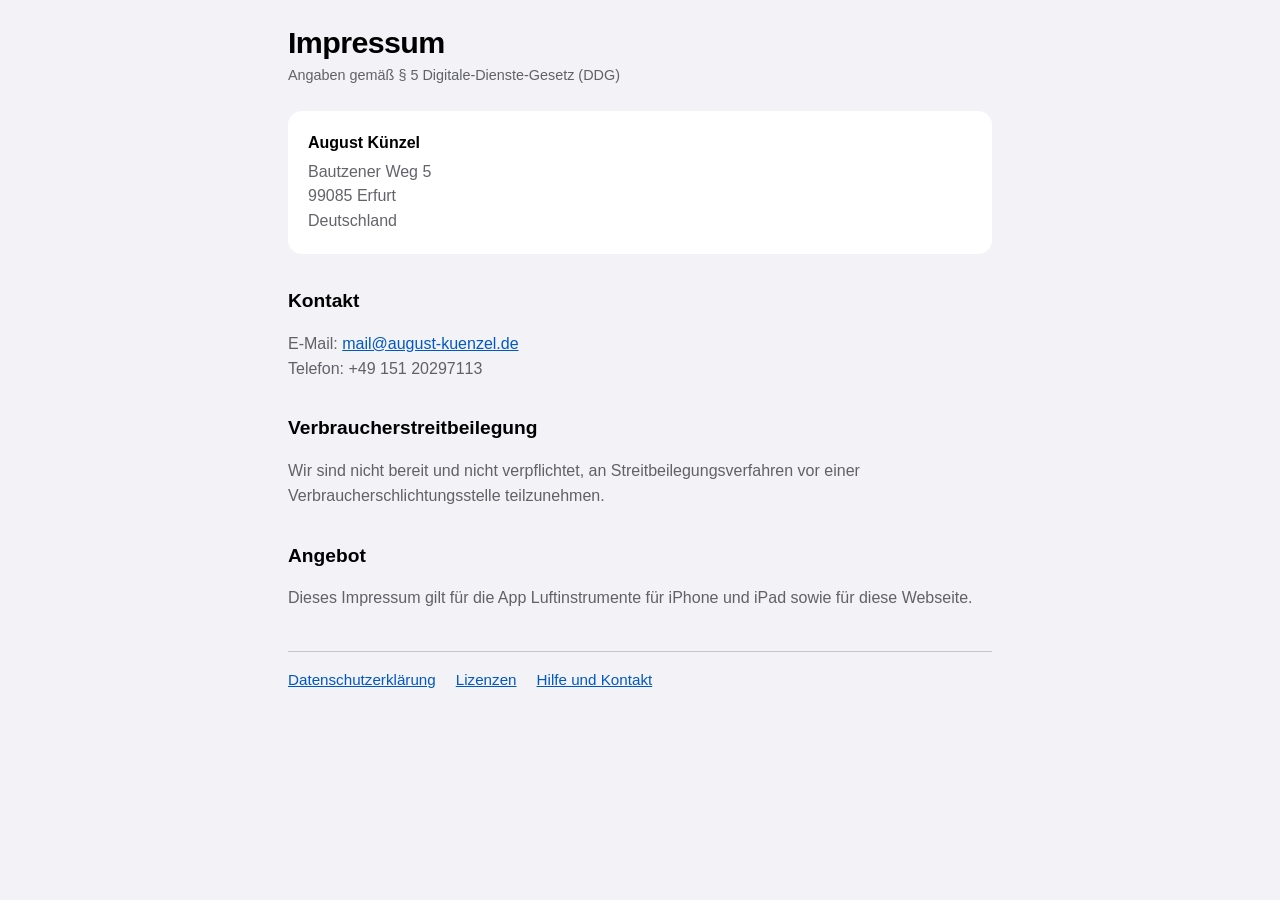
==== impressum.html @ 2248b9a2 "Add files via upload" ====
<!doctype html>
<html lang="de">
  <head>
    <meta charset="UTF-8" />
    <meta name="viewport" content="width=device-width, initial-scale=1.0, viewport-fit=cover" />
    <meta name="robots" content="noindex" />
    <title>Impressum · Luftinstrumente</title>
    <link rel="stylesheet" href="legal.css" />
    <script>
      // In der App (?app): dunkle Darstellung, Verweise auf die anderen Rechtstexte bleiben in der App.
      if (new URLSearchParams(location.search).has('app')) {
        document.documentElement.classList.add('in-app');
        addEventListener('DOMContentLoaded', () => {
          for (const a of document.querySelectorAll('a[href$=".html"]')) a.href = a.getAttribute('href') + '?app';
        });
      }
    </script>
  </head>
  <body>
    <main>
      <h1>Impressum</h1>
      <p class="stand">Angaben gemäß § 5 Digitale-Dienste-Gesetz (DDG)</p>

      <div class="card">
        <p><strong>August Künzel</strong></p>
        <p>Bautzener Weg 5<br />99085 Erfurt<br />Deutschland</p>
      </div>

      <h2>Kontakt</h2>
      <p>
        E-Mail: <a href="mailto:mail@august-kuenzel.de">mail@august-kuenzel.de</a><br />
        Telefon: +49 151 20297113
      </p>

      <h2>Verbraucherstreitbeilegung</h2>
      <p>Wir sind nicht bereit und nicht verpflichtet, an Streitbeilegungsverfahren vor einer Verbraucherschlichtungsstelle teilzunehmen.</p>

      <h2>Angebot</h2>
      <p>Dieses Impressum gilt für die App Luftinstrumente für iPhone und iPad sowie für diese Webseite.</p>

      <nav class="legal-nav">
        <a href="datenschutz.html">Datenschutzerklärung</a>
        <a href="lizenzen.html">Lizenzen</a>
        <a class="web-only" href="index.html">Hilfe und Kontakt</a>
      </nav>
    </main>
  </body>
</html>
---- legal.css ----
/* Gemeinsame Gestaltung der Rechtstexte (in der App und als Webseite). Keine externen Inhalte. */
:root {
  color-scheme: dark light;
  --bg: #000;
  --surface: #1c1c1e;
  --text: #fff;
  --muted: rgb(235 235 245 / 70%);
  --line: rgb(84 84 88 / 60%);
  --link: #0a84ff;
  font-family: -apple-system, BlinkMacSystemFont, 'SF Pro Text', 'Segoe UI', Roboto, 'Helvetica Neue', Arial, sans-serif;
  -webkit-text-size-adjust: 100%;
}

@media (prefers-color-scheme: light) {
  :root {
    --bg: #f2f2f7;
    --surface: #fff;
    --text: #000;
    --muted: rgb(60 60 67 / 80%);
    --line: rgb(60 60 67 / 25%);
    --link: #0058c4;
  }
}

/* In der App immer dunkel, passend zur Oberfläche */
html.in-app {
  color-scheme: dark;
  --bg: #1c1c1e;
  --surface: #2c2c2e;
  --text: #fff;
  --muted: rgb(235 235 245 / 70%);
  --line: rgb(84 84 88 / 60%);
  --link: #0a84ff;
}

body {
  margin: 0;
  background: var(--bg);
  color: var(--text);
  line-height: 1.55;
  font-size: 1rem;
}

main {
  max-width: 44rem;
  margin: 0 auto;
  padding: calc(1.5rem + env(safe-area-inset-top, 0px)) 1.25rem calc(3rem + env(safe-area-inset-bottom, 0px));
}

h1 {
  font-size: 1.9rem;
  line-height: 1.2;
  letter-spacing: -0.02em;
  margin: 0 0 0.25rem;
}

h2 {
  font-size: 1.2rem;
  margin: 2rem 0 0.5rem;
}

h3 {
  font-size: 1rem;
  margin: 1.25rem 0 0.25rem;
}

p,
li {
  color: var(--muted);
}

strong {
  color: var(--text);
}

a {
  color: var(--link);
}

.stand {
  margin: 0 0 1.5rem;
  font-size: 0.9rem;
}

.card {
  background: var(--surface);
  border-radius: 14px;
  padding: 1rem 1.25rem;
  margin: 1rem 0;
}

.card p {
  margin: 0.25rem 0;
}

nav.legal-nav {
  display: flex;
  flex-wrap: wrap;
  gap: 0.5rem 1.25rem;
  margin: 2.5rem 0 0;
  padding-top: 1rem;
  border-top: 1px solid var(--line);
  font-size: 0.95rem;
}

pre {
  white-space: pre-wrap;
  word-break: break-word;
  font: 0.78rem/1.45 ui-monospace, SFMono-Regular, Menlo, monospace;
  color: var(--muted);
  background: var(--surface);
  border-radius: 12px;
  padding: 1rem;
  max-height: 24rem;
  overflow: auto;
}

/* In der App liegt der Text in einem Fenster, das die Sicherheitsränder schon berücksichtigt. */
html.in-app main {
  padding-top: 1.25rem;
  padding-bottom: 2rem;
}

/* In der App gibt es den Fertig-Knopf des Dialogs; die Verweisleiste bleibt für die Webseite. */
html.in-app nav.legal-nav .web-only {
  display: none;
}
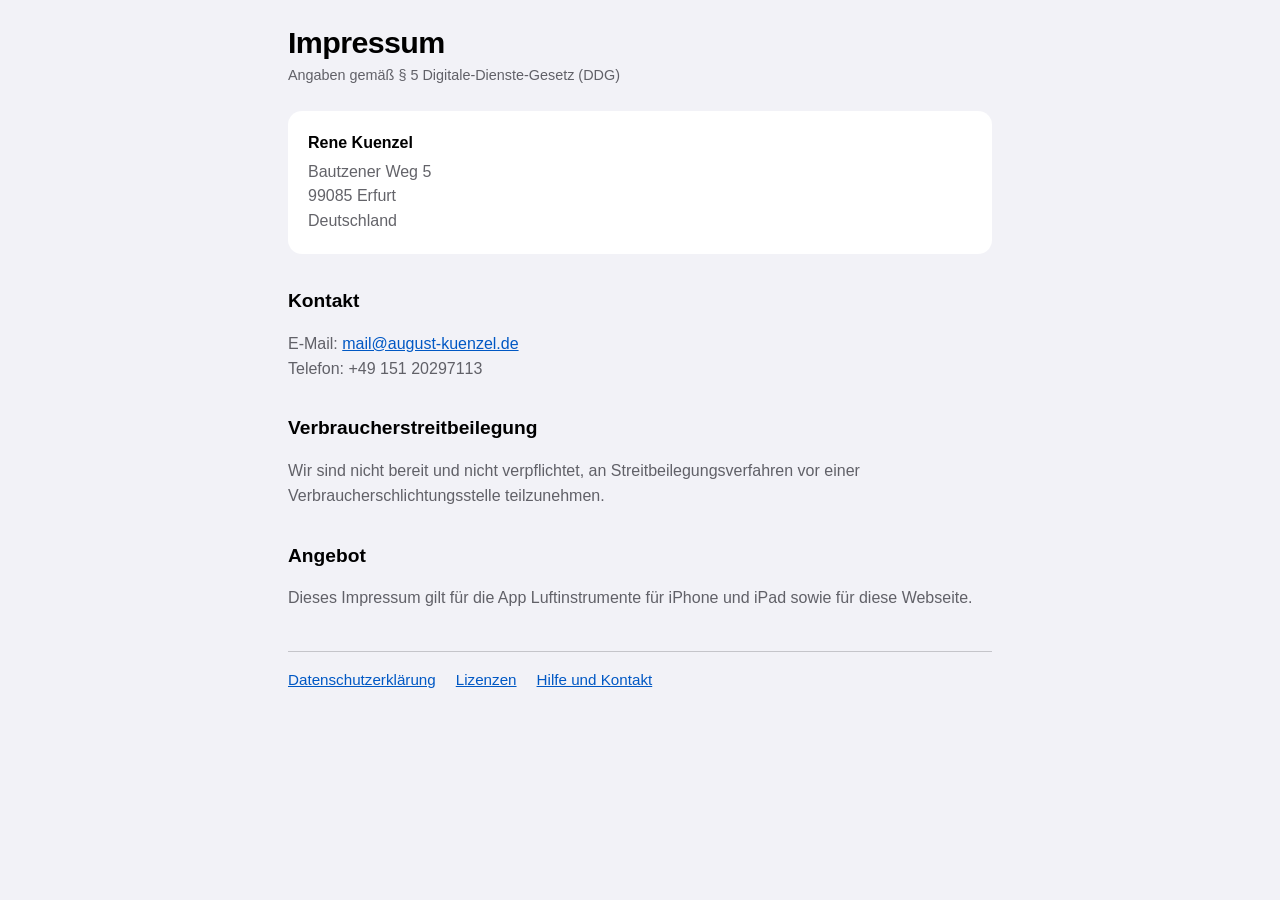
==== commit 8ccf0100: "Add files via upload" ====
--- a/impressum.html
+++ b/impressum.html
@@ -22,7 +22,7 @@
       <p class="stand">Angaben gemäß § 5 Digitale-Dienste-Gesetz (DDG)</p>
 
       <div class="card">
-        <p><strong>August Künzel</strong></p>
+        <p><strong>Rene Kuenzel</strong></p>
         <p>Bautzener Weg 5<br />99085 Erfurt<br />Deutschland</p>
       </div>
 
